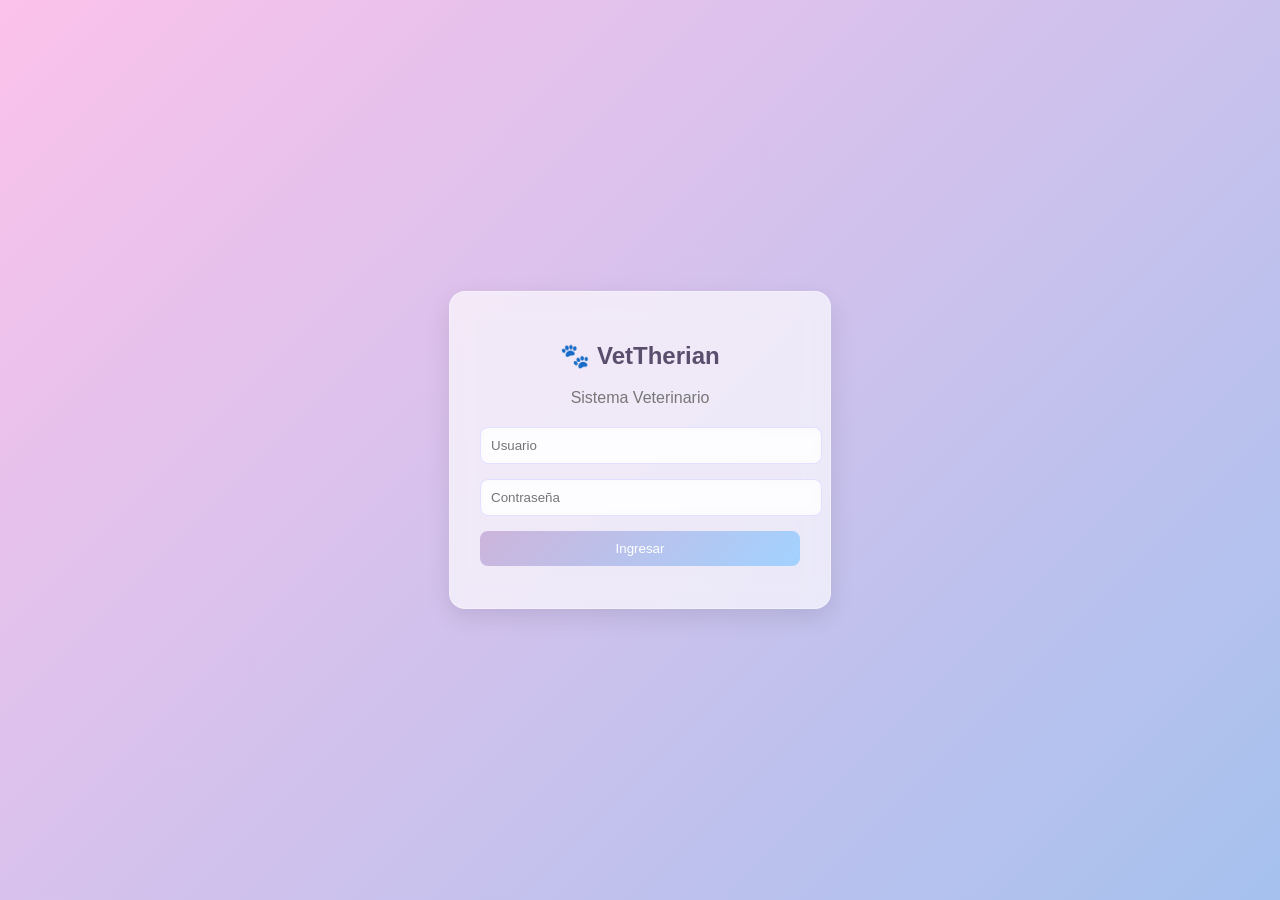
==== dashboard.html @ d996d2a4 "App Veterinaria" ====
<!DOCTYPE html>
<html lang="es">
<head>
    <meta charset="UTF-8">
    <title>VetApp Dashboard</title>
    <link rel="stylesheet" href="css/styles.css">
</head>
<body>

<div class="layout">

    <!-- SIDEBAR -->
    <aside class="sidebar">
        <h2>🐾 VetTherian</h2>

        <button onclick="cargarVista('mascotas')">🐶 Mascotas</button>
        <button onclick="cargarVista('propietarios')">👤 Propietarios</button>
        <button onclick="cargarVista('veterinarios')">🩺 Veterinarios</button>

        <hr>
        <button onclick="logout()">🚪 Salir</button>
    </aside>

    <!-- CONTENIDO DINÁMICO -->
    <main class="main">
        <div id="contenido"></div>
    </main>

</div>

<!-- MODAL GLOBAL -->
<div id="modal" class="modal hidden">
    <div class="modal-content">
        <span class="close" onclick="cerrarModal()">&times;</span>
        <div id="modal-body"></div>
    </div>
</div>

<!-- TEMPLATE (OBLIGATORIO PARA LA ACTIVIDAD) -->
<template id="fila-template">
    <tr>
        <td class="col1"></td>
        <td class="col2"></td>
        <td class="col3"></td>
        <td>
            <button class="btn btn-edit editar">✏️</button>
            <button class="btn btn-delete eliminar">🗑️</button>
        </td>
    </tr>
</template>

<!-- SCRIPTS -->
<script src="js/app.js"></script>
<script src="js/storage.js"></script>
<script src="js/ui.js"></script>
<script src="js/mascotas.js"></script>
<script src="js/propietarios.js"></script>
<script src="js/veterinarios.js"></script>

</body>
</html>
---- css/styles.css ----
:root {
    --primary: #cdb4db;   /* lila */
    --secondary: #a2d2ff; /* azul */
    --accent: #ffafcc;    /* rosado */
    --bg: #fef6f9;
    --card: #ffffff;
    --text: #5a4e6d;
    --border: #eee;
}

/* ===== BASE ===== */
body {
    font-family: 'Segoe UI', Arial, sans-serif;
    margin: 0;
    background: var(--bg);
    color: var(--text);
}

/* ===== LOGIN ===== */
.login-wrapper {
    height: 100vh;
    display: flex;
    justify-content: center;
    align-items: center;

    /* FONDO DEGRADADO PRO */
    background: linear-gradient(135deg, #fbc2eb, #a6c1ee);
}

/* TARJETA GLASS */
.login-card {
    width: 320px;
    padding: 30px;

    background: rgba(255, 255, 255, 0.65);
    backdrop-filter: blur(12px);
    -webkit-backdrop-filter: blur(12px);

    border-radius: 16px;
    text-align: center;

    border: 1px solid rgba(255,255,255,0.3);

    box-shadow: 0 8px 25px rgba(0,0,0,0.1);

    animation: fadeIn 0.4s ease;
}

.subtitle {
    color: #777;
    margin-bottom: 20px;
}

/* ===== INPUTS ===== */
.form-group {
    text-align: left;
    margin-bottom: 15px;
}

input {
    width: 100%;
    padding: 10px;
    border: 1px solid rgba(200,200,255,0.5);
    border-radius: 8px;

    background: rgba(255,255,255,0.6);
    backdrop-filter: blur(5px);

    outline: none;
    transition: 0.3s;
}

input:focus {
    border-color: var(--primary);
    box-shadow: 0 0 6px rgba(205,180,219,0.6);
}

.input-error {
    border-color: #ff6b6b;
}

/* ===== BOTONES ===== */
button {
    border: none;
    border-radius: 8px;
    cursor: pointer;
    transition: 0.3s;
}

.btn {
    padding: 10px;
    font-weight: 500;
}

/* PRINCIPAL */
.btn-primary {
    background: linear-gradient(135deg, #cdb4db, #a2d2ff);
    color: white;
    width: 100%;
}

.btn-primary:hover {
    transform: scale(1.03);
    box-shadow: 0 4px 12px rgba(0,0,0,0.1);
}

/* ACCIONES */
.btn-edit {
    background: var(--secondary);
}

.btn-edit:hover {
    background: #8ec5f5;
}

.btn-delete {
    background: var(--accent);
}

.btn-delete:hover {
    background: #ff8fab;
}

/* ===== ERROR ===== */
.error {
    color: #ff6b6b;
    font-size: 12px;
}

/* ===== LAYOUT ===== */
.layout {
    display: flex;
}

/* SIDEBAR */
.sidebar {
    width: 230px;
    height: 100vh;
    background: var(--primary);
    padding: 20px;
    color: white;
}

.sidebar h2 {
    margin-bottom: 20px;
}

.sidebar button {
    width: 100%;
    margin: 8px 0;
    padding: 10px;
    background: rgba(255,255,255,0.2);
    color: white;
}

.sidebar button:hover {
    background: rgba(255,255,255,0.4);
}

/* MAIN */
.main {
    flex: 1;
    padding: 20px;
}

/* CARD */
.card {
    background: var(--card);
    padding: 20px;
    border-radius: 12px;
    box-shadow: 0 4px 12px rgba(0,0,0,0.05);
    animation: fadeIn 0.3s ease;
}

/* ===== TABLAS ===== */
table {
    width: 100%;
    margin-top: 15px;
    border-collapse: collapse;
    background: white;
    border-radius: 10px;
    overflow: hidden;
}

th {
    background: var(--accent);
    color: var(--text);
}

td, th {
    padding: 10px;
    border-bottom: 1px solid var(--border);
    text-align: center;
}

tr:nth-child(even) {
    background: #faf8ff;
}

tr:hover {
    background: #f3e8ff;
}

/* ===== MODAL ===== */
.modal {
    position: fixed;
    top: 0;
    left: 0;
    width: 100%;
    height: 100%;
    background: rgba(0,0,0,0.3);
    display: flex;
    justify-content: center;
    align-items: center;
}

.hidden {
    display: none;
}

.modal-content {
    background: white;
    padding: 20px;
    border-radius: 14px;
    width: 400px;
    animation: fadeIn 0.3s ease;
}

.close {
    float: right;
    cursor: pointer;
    font-size: 20px;
}

/* ===== ANIMACIÓN ===== */
@keyframes fadeIn {
    from {
        opacity: 0;
        transform: scale(0.9);
    }
    to {
        opacity: 1;
        transform: scale(1);
    }
}
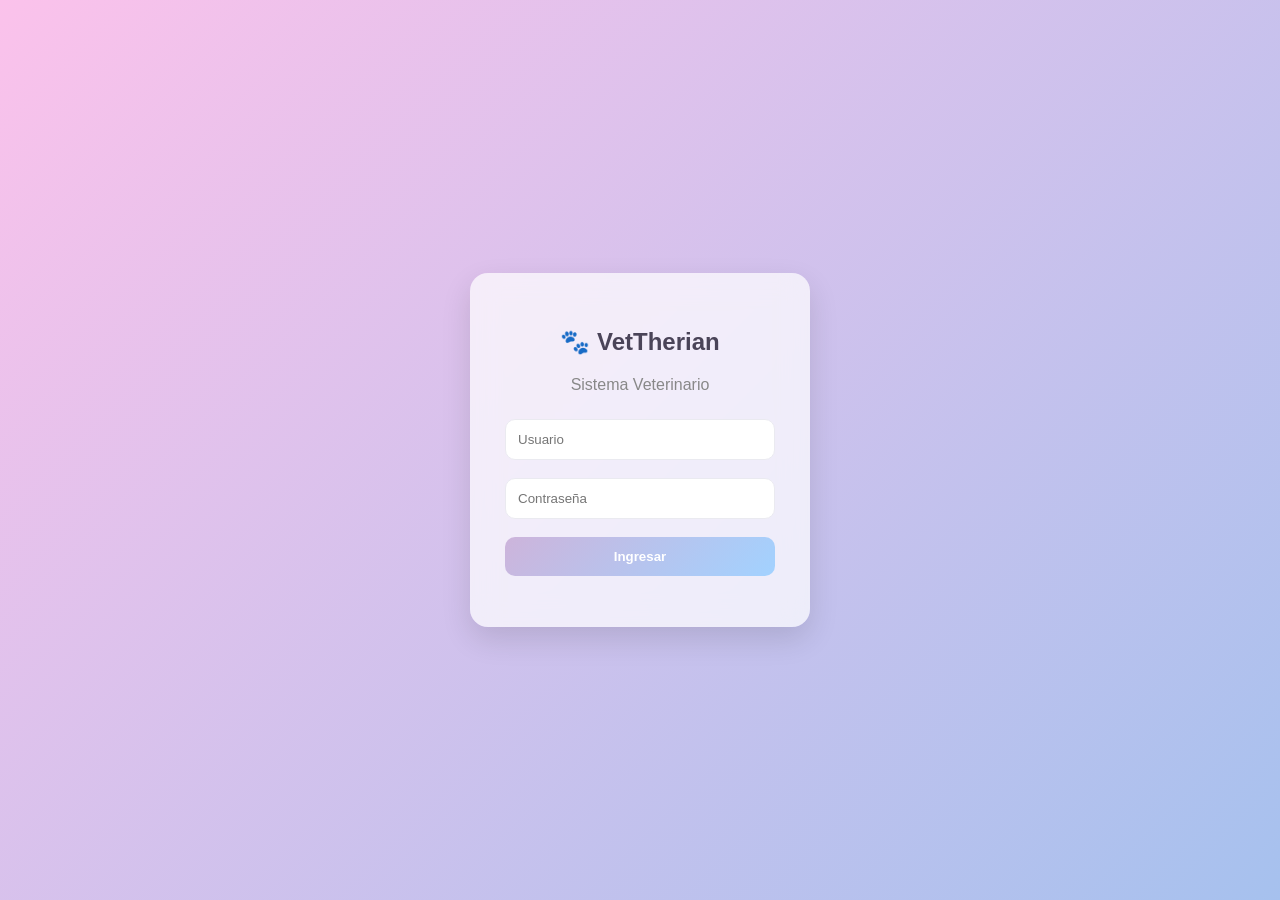
==== commit ab158e9c: "Arreglos para la entrega" ====
--- a/dashboard.html
+++ b/dashboard.html
@@ -36,7 +36,7 @@
     </div>
 </div>
 
-<!-- TEMPLATE (OBLIGATORIO PARA LA ACTIVIDAD) -->
+<!-- TEMPLATE -->
 <template id="fila-template">
     <tr>
         <td class="col1"></td>
--- a/css/styles.css
+++ b/css/styles.css
@@ -1,98 +1,99 @@
+* {
+    box-sizing: border-box;
+}
 :root {
-    --primary: #cdb4db;   /* lila */
-    --secondary: #a2d2ff; /* azul */
-    --accent: #ffafcc;    /* rosado */
-    --bg: #fef6f9;
+    --primary: #cdb4db;
+    --secondary: #a2d2ff;
+    --accent: #ffafcc;
+
+    --bg: #f8f9fc;
     --card: #ffffff;
-    --text: #5a4e6d;
-    --border: #eee;
+    --text: #4a4458;
+    --border: #eaeaf0;
+
+    --shadow-sm: 0 2px 6px rgba(0,0,0,0.05);
+    --shadow-md: 0 6px 18px rgba(0,0,0,0.08);
+    --shadow-lg: 0 12px 30px rgba(0,0,0,0.12);
+}
+html, body {
+    width: 100%;
+    height: 100%;
 }
 
 /* ===== BASE ===== */
 body {
     font-family: 'Segoe UI', Arial, sans-serif;
     margin: 0;
+    overflow-x: hidden;
     background: var(--bg);
     color: var(--text);
 }
 
-/* ===== LOGIN ===== */
 .login-wrapper {
-    height: 100vh;
+    min-height: 100vh;
+    width: 100%;
+
     display: flex;
     justify-content: center;
     align-items: center;
 
-    /* FONDO DEGRADADO PRO */
     background: linear-gradient(135deg, #fbc2eb, #a6c1ee);
 }
 
-/* TARJETA GLASS */
 .login-card {
-    width: 320px;
-    padding: 30px;
-
-    background: rgba(255, 255, 255, 0.65);
-    backdrop-filter: blur(12px);
-    -webkit-backdrop-filter: blur(12px);
-
-    border-radius: 16px;
+    width: 340px;
+    padding: 35px;
+
+    background: rgba(255, 255, 255, 0.7);
+    backdrop-filter: blur(14px);
+
+    border-radius: 18px;
     text-align: center;
 
-    border: 1px solid rgba(255,255,255,0.3);
-
-    box-shadow: 0 8px 25px rgba(0,0,0,0.1);
-
+    box-shadow: var(--shadow-lg);
     animation: fadeIn 0.4s ease;
 }
 
 .subtitle {
-    color: #777;
-    margin-bottom: 20px;
+    color: #888;
+    margin-bottom: 25px;
 }
 
 /* ===== INPUTS ===== */
 .form-group {
-    text-align: left;
-    margin-bottom: 15px;
-}
-
-input {
-    width: 100%;
-    padding: 10px;
-    border: 1px solid rgba(200,200,255,0.5);
-    border-radius: 8px;
-
-    background: rgba(255,255,255,0.6);
-    backdrop-filter: blur(5px);
-
+    margin-bottom: 18px;
+}
+
+input, select {
+    width: 100%;
+    padding: 12px;
+
+    border-radius: 10px;
+    border: 1px solid var(--border);
+
+    background: #fff;
+    transition: 0.25s;
+}
+
+input:focus, select:focus {
+    border-color: var(--primary);
+    box-shadow: 0 0 0 3px rgba(205,180,219,0.25);
     outline: none;
-    transition: 0.3s;
-}
-
-input:focus {
-    border-color: var(--primary);
-    box-shadow: 0 0 6px rgba(205,180,219,0.6);
-}
-
-.input-error {
-    border-color: #ff6b6b;
 }
 
 /* ===== BOTONES ===== */
 button {
     border: none;
-    border-radius: 8px;
+    border-radius: 10px;
     cursor: pointer;
-    transition: 0.3s;
+    transition: 0.25s;
 }
 
 .btn {
-    padding: 10px;
-    font-weight: 500;
-}
-
-/* PRINCIPAL */
+    padding: 12px;
+    font-weight: 600;
+}
+
 .btn-primary {
     background: linear-gradient(135deg, #cdb4db, #a2d2ff);
     color: white;
@@ -100,31 +101,25 @@
 }
 
 .btn-primary:hover {
-    transform: scale(1.03);
-    box-shadow: 0 4px 12px rgba(0,0,0,0.1);
-}
-
-/* ACCIONES */
+    transform: translateY(-2px);
+    box-shadow: var(--shadow-md);
+}
+
+/* BOTONES ACCIONES */
 .btn-edit {
-    background: var(--secondary);
+    background: #dbeafe;
 }
 
 .btn-edit:hover {
-    background: #8ec5f5;
+    background: #bfdbfe;
 }
 
 .btn-delete {
-    background: var(--accent);
+    background: #ffe4e6;
 }
 
 .btn-delete:hover {
-    background: #ff8fab;
-}
-
-/* ===== ERROR ===== */
-.error {
-    color: #ff6b6b;
-    font-size: 12px;
+    background: #fecdd3;
 }
 
 /* ===== LAYOUT ===== */
@@ -132,114 +127,159 @@
     display: flex;
 }
 
-/* SIDEBAR */
+/* ===== SIDEBAR PRO ===== */
 .sidebar {
-    width: 230px;
+    width: 240px;
     height: 100vh;
-    background: var(--primary);
-    padding: 20px;
+    padding: 25px 20px;
+
+    background: linear-gradient(180deg, #cdb4db, #b5c7f7);
     color: white;
+
+    display: flex;
+    flex-direction: column;
 }
 
 .sidebar h2 {
-    margin-bottom: 20px;
+    margin-bottom: 30px;
 }
 
 .sidebar button {
     width: 100%;
-    margin: 8px 0;
-    padding: 10px;
-    background: rgba(255,255,255,0.2);
+    padding: 12px;
+    margin-bottom: 10px;
+
+    background: rgba(255,255,255,0.15);
     color: white;
+
+    border-radius: 10px;
 }
 
 .sidebar button:hover {
-    background: rgba(255,255,255,0.4);
-}
-
-/* MAIN */
+    background: rgba(255,255,255,0.3);
+    transform: translateX(3px);
+}
+
+/* ===== MAIN ===== */
 .main {
     flex: 1;
-    padding: 20px;
-}
-
-/* CARD */
+    padding: 25px;
+}
+
+/* ===== CARD ===== */
 .card {
     background: var(--card);
-    padding: 20px;
+    padding: 25px;
+    border-radius: 16px;
+
+    box-shadow: var(--shadow-sm);
+}
+
+/* ===== TABLAS PRO ===== */
+table {
+    width: 100%;
+    margin-top: 20px;
+    border-collapse: collapse;
+
+    background: white;
     border-radius: 12px;
-    box-shadow: 0 4px 12px rgba(0,0,0,0.05);
-    animation: fadeIn 0.3s ease;
-}
-
-/* ===== TABLAS ===== */
-table {
-    width: 100%;
-    margin-top: 15px;
-    border-collapse: collapse;
-    background: white;
-    border-radius: 10px;
     overflow: hidden;
+
+    box-shadow: var(--shadow-sm);
 }
 
 th {
-    background: var(--accent);
-    color: var(--text);
+    background: #f3f4f8;
+    font-weight: 600;
 }
 
 td, th {
-    padding: 10px;
+    padding: 12px;
+    text-align: center;
+}
+
+tr {
+    transition: 0.2s;
+}
+
+tr:not(:last-child) {
     border-bottom: 1px solid var(--border);
-    text-align: center;
-}
-
-tr:nth-child(even) {
-    background: #faf8ff;
 }
 
 tr:hover {
-    background: #f3e8ff;
+    background: #f9f7ff;
 }
 
 /* ===== MODAL ===== */
 .modal {
     position: fixed;
-    top: 0;
-    left: 0;
-    width: 100%;
-    height: 100%;
-    background: rgba(0,0,0,0.3);
+    inset: 0;
+
     display: flex;
     justify-content: center;
     align-items: center;
+
+    background: rgba(0,0,0,0.4);
 }
 
 .hidden {
-    display: none;
+    display: none !important;
 }
 
 .modal-content {
+    position: relative;
+    width: 420px;
+    max-width: 90%;
+
     background: white;
-    padding: 20px;
-    border-radius: 14px;
-    width: 400px;
-    animation: fadeIn 0.3s ease;
-}
-
+    border-radius: 18px;
+
+    padding: 25px;
+
+    box-shadow: var(--shadow-lg);
+
+    animation: modalZoom 0.25s ease;
+}
+
+#modal-body {
+    display: flex;
+    flex-direction: column;
+    gap: 15px;
+}
+
+.modal-content input,
+.modal-content select {
+    width: 100%;
+}
+
+/* CLOSE */
 .close {
-    float: right;
+    position: absolute;
+    top: 10px;
+    right: 15px;
     cursor: pointer;
     font-size: 20px;
 }
 
-/* ===== ANIMACIÓN ===== */
+/* ===== ANIMACIONES ===== */
+@keyframes modalZoom {
+    from {
+        opacity: 0;
+        transform: scale(0.9);
+    }
+    to {
+        opacity: 1;
+        transform: scale(1);
+    }
+}
+
 @keyframes fadeIn {
     from {
         opacity: 0;
-        transform: scale(0.9);
+        transform: translateY(8px);
     }
     to {
         opacity: 1;
-        transform: scale(1);
+        transform: translateY(0);
     }
 }
